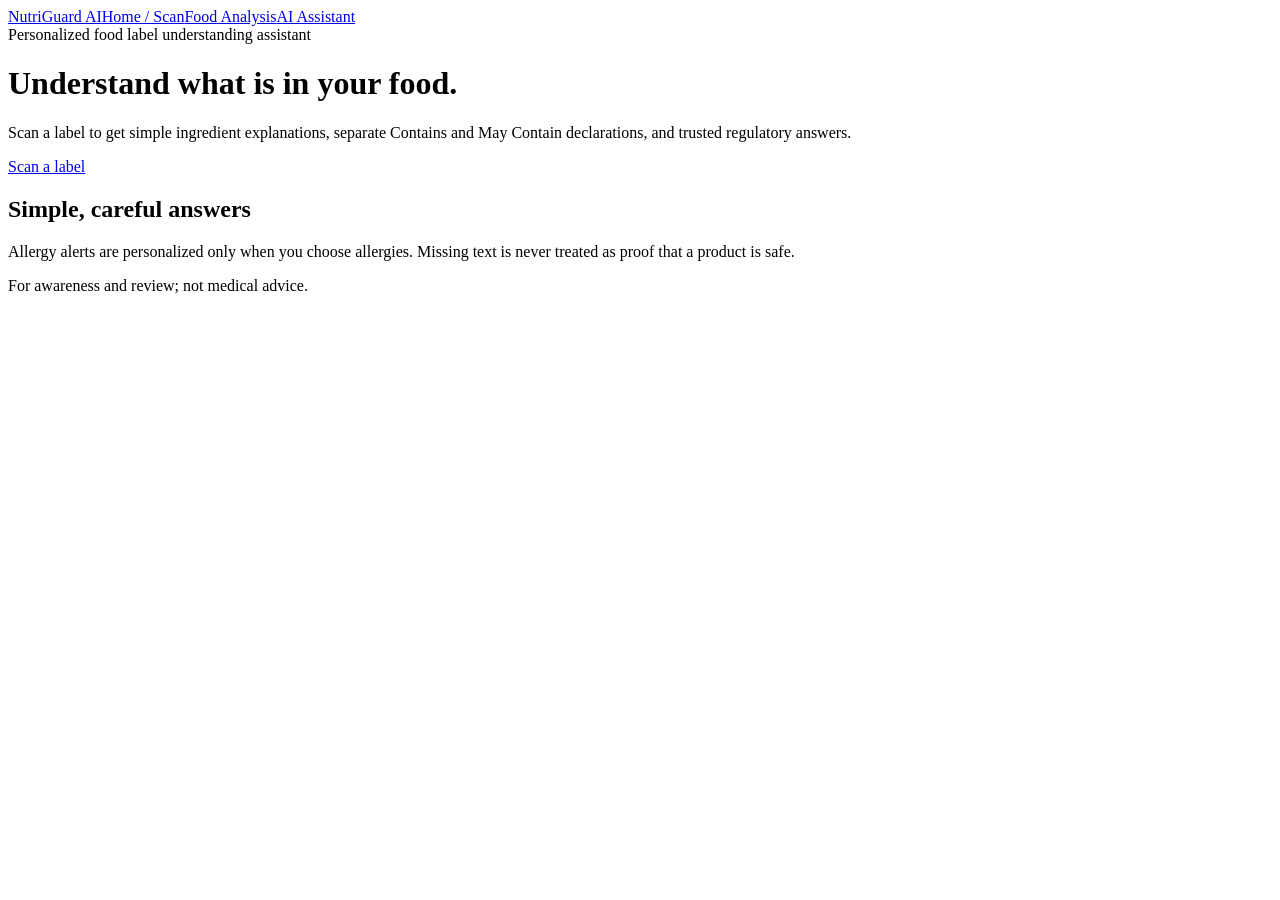
==== frontend/index.html @ c4d88f85 "Initial commit - NutriGuard AI" ====
<!doctype html><html lang="en"><head><meta charset="utf-8"><meta name="viewport" content="width=device-width,initial-scale=1"><title>NutriGuard AI</title><link rel="stylesheet" href="/css/style.css"></head><body><nav class="nav"><a class="brand" href="/">NutriGuard AI</a><a href="/upload.html">Home / Scan</a><a href="/analysis.html">Food Analysis</a><a href="/chat.html">AI Assistant</a></nav><main class="hero container"><div><span class="badge">Personalized food label understanding assistant</span><h1>Understand what is in your food.</h1><p>Scan a label to get simple ingredient explanations, separate Contains and May Contain declarations, and trusted regulatory answers.</p><a class="button" href="/upload.html">Scan a label</a></div><section class="card"><h2>Simple, careful answers</h2><p>Allergy alerts are personalized only when you choose allergies. Missing text is never treated as proof that a product is safe.</p></section></main><footer class="footer">For awareness and review; not medical advice.</footer></body></html>
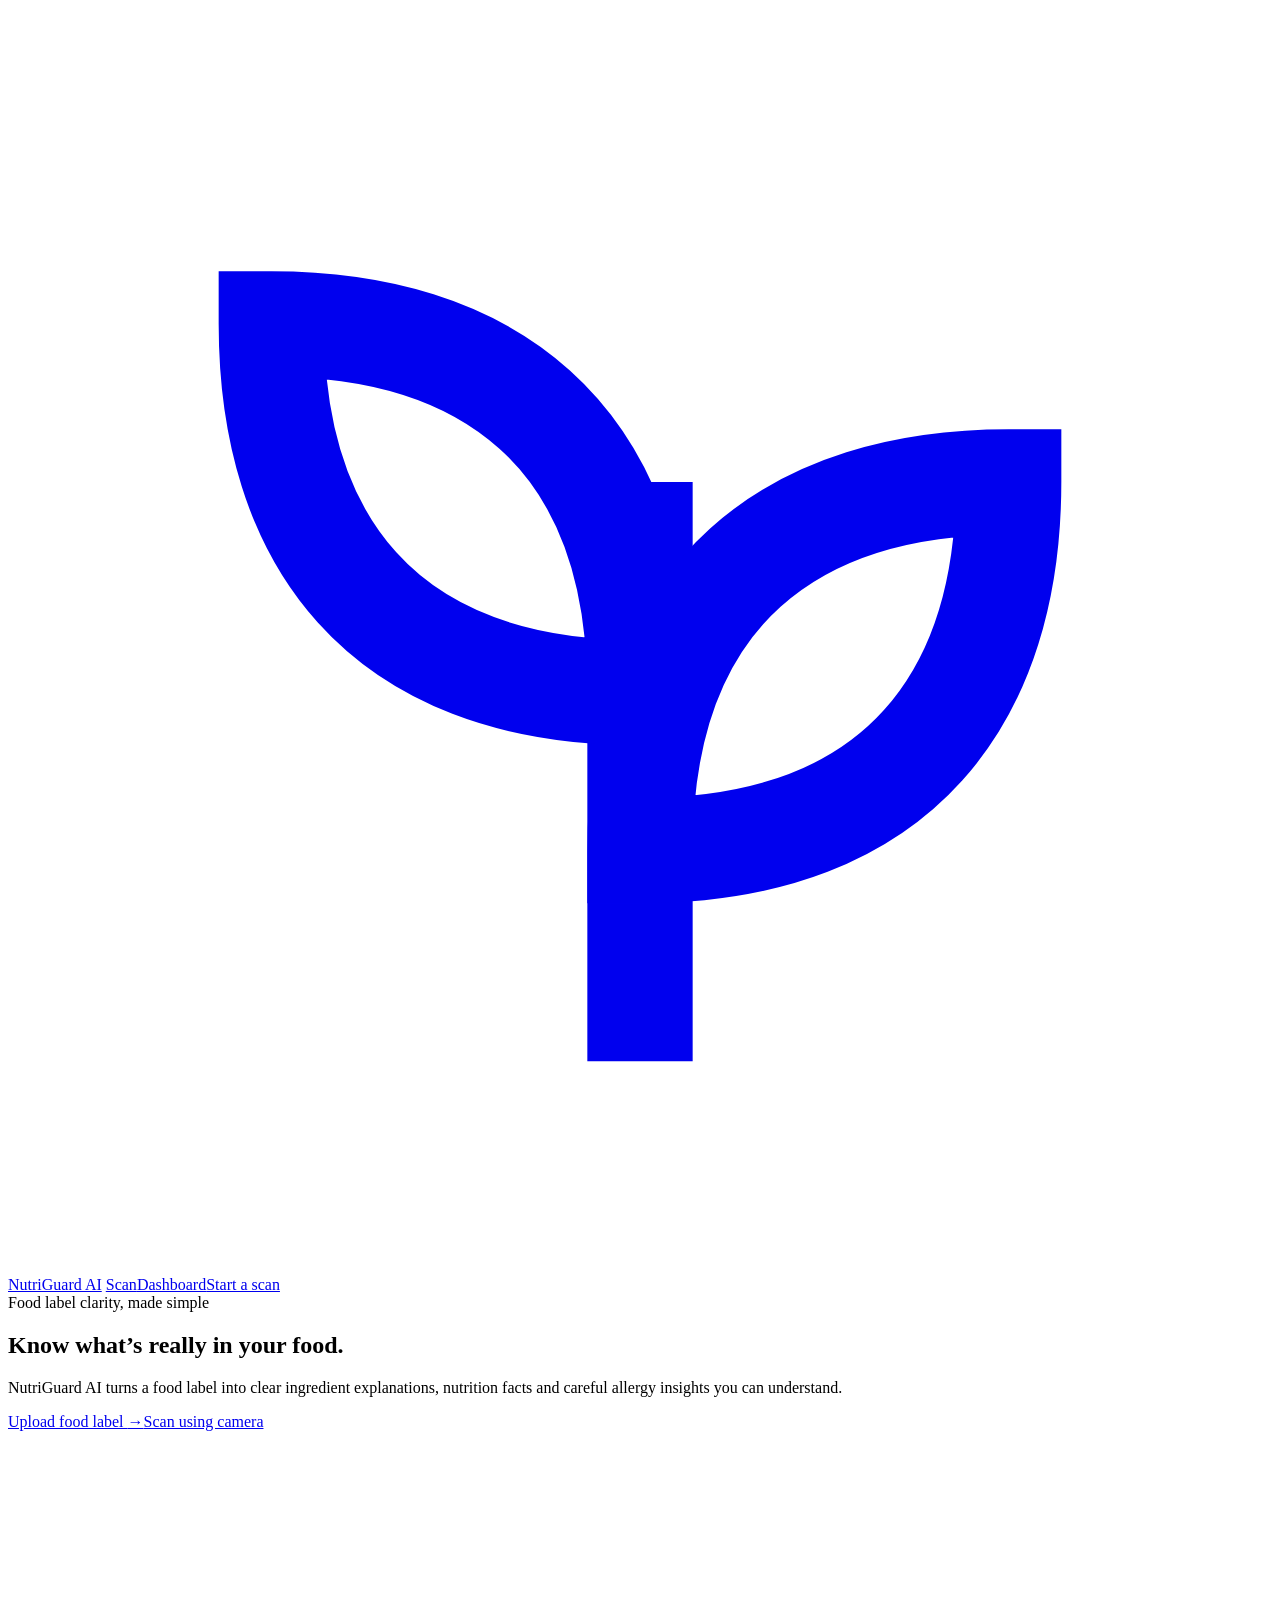
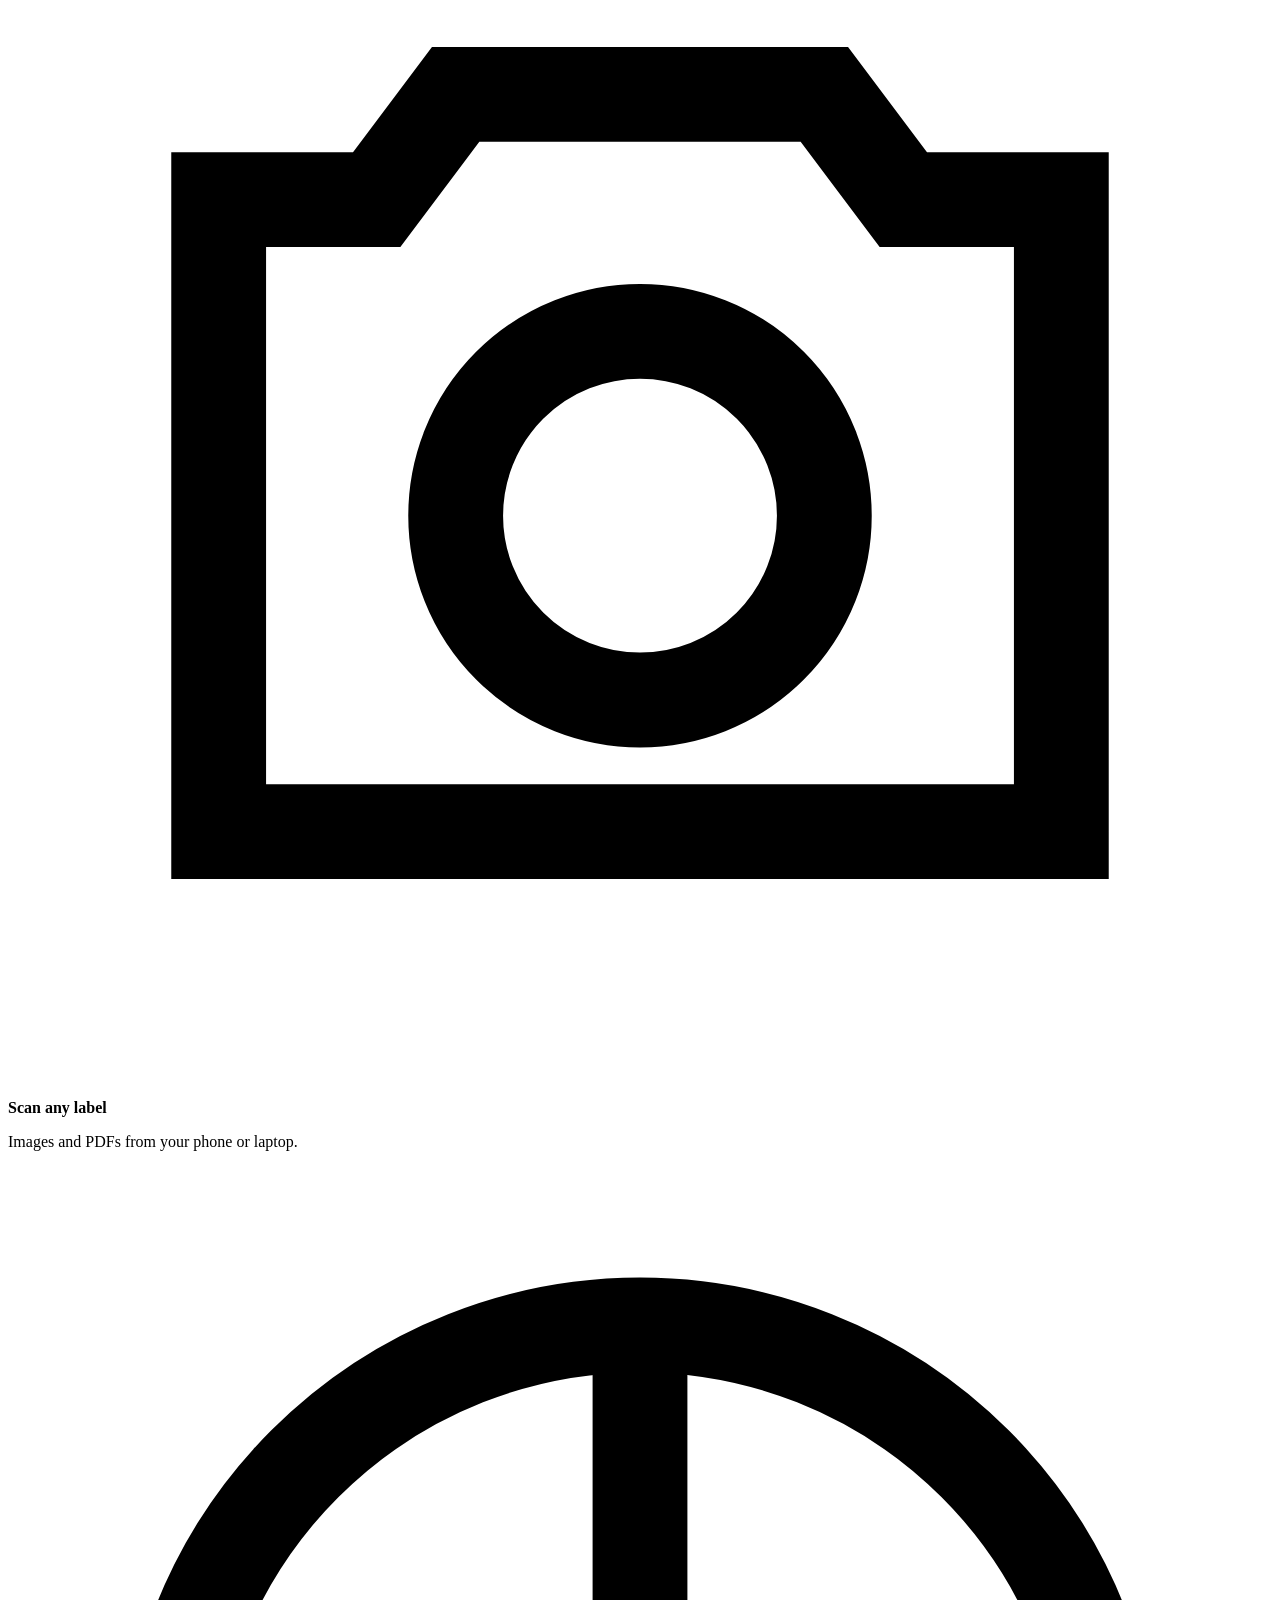
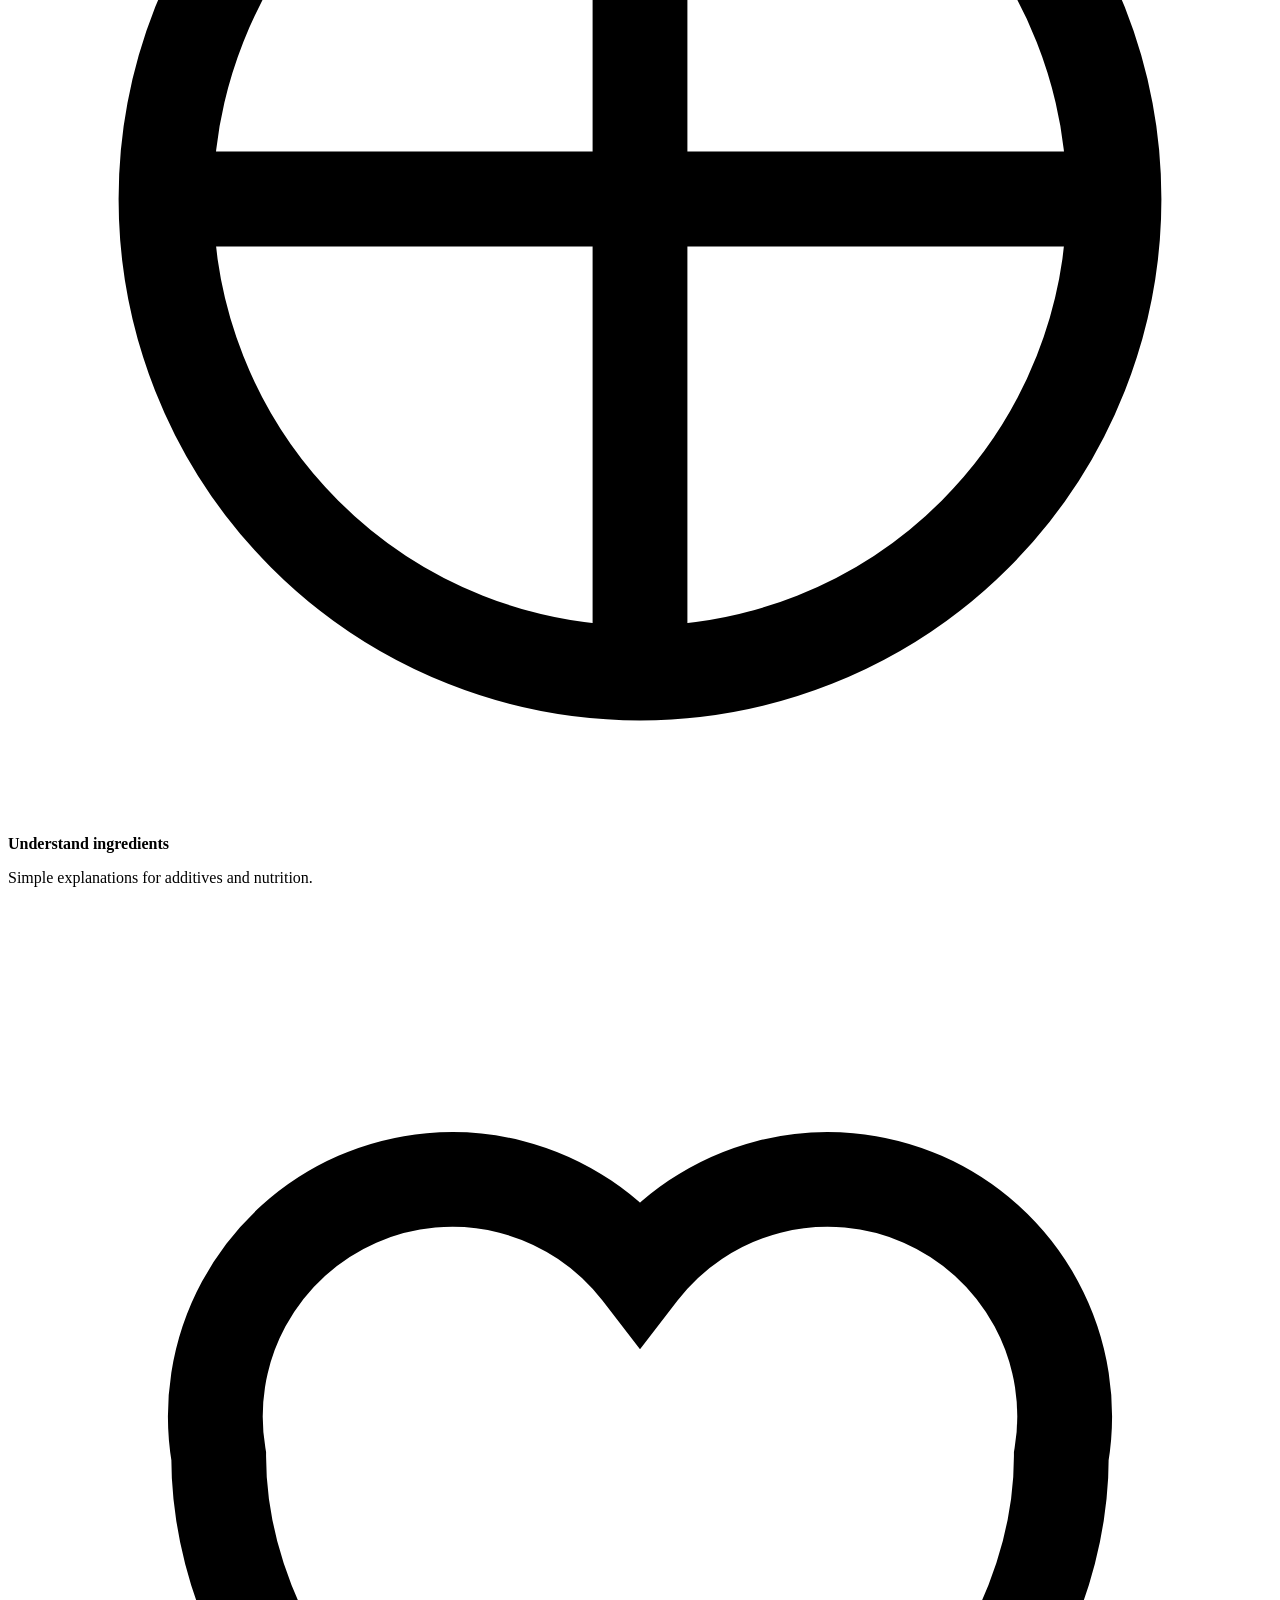
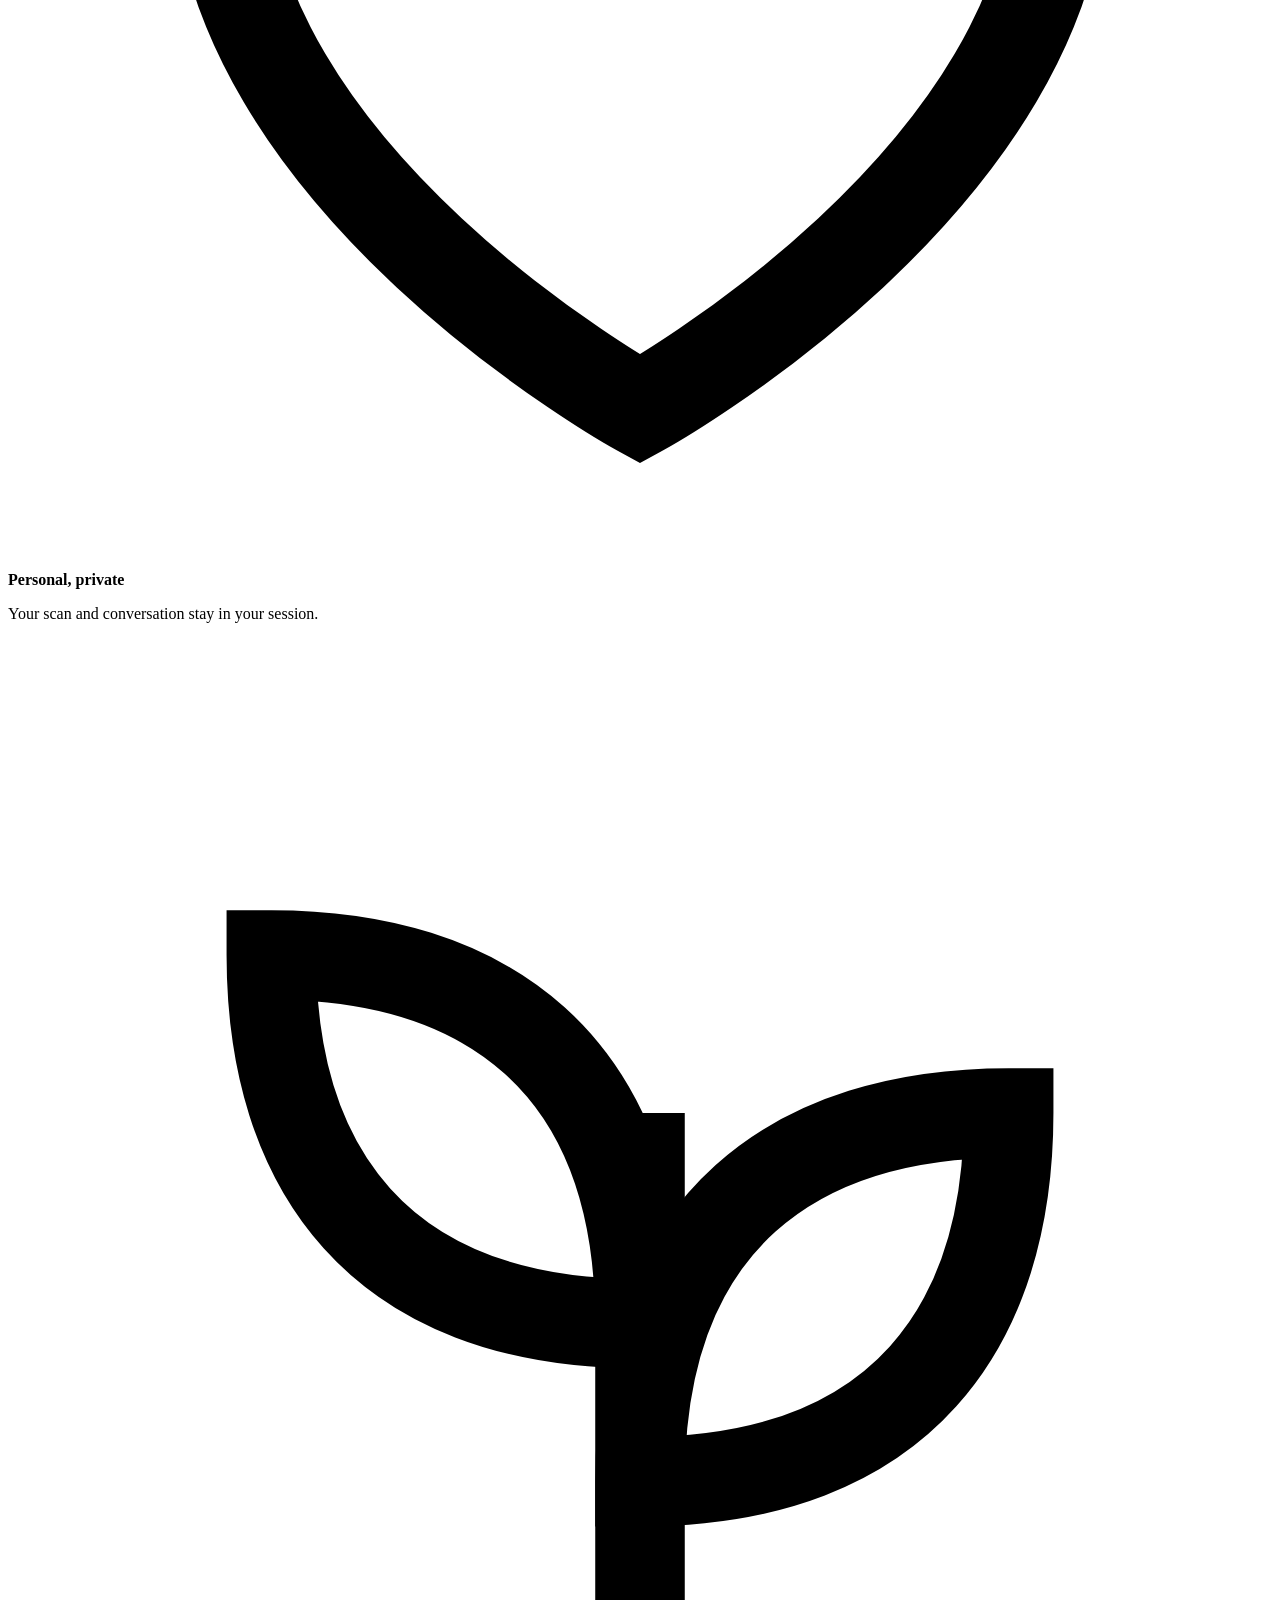
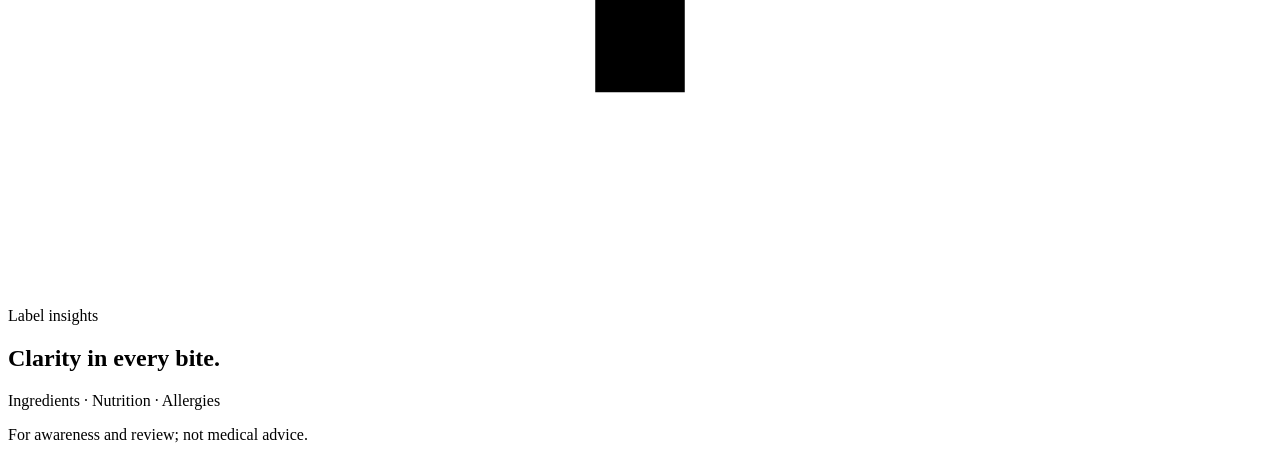
==== commit b69c957d: "Save all changes project done" ====
--- a/frontend/index.html
+++ b/frontend/index.html
@@ -1 +1,25 @@
-<!doctype html><html lang="en"><head><meta charset="utf-8"><meta name="viewport" content="width=device-width,initial-scale=1"><title>NutriGuard AI</title><link rel="stylesheet" href="/css/style.css"></head><body><nav class="nav"><a class="brand" href="/">NutriGuard AI</a><a href="/upload.html">Home / Scan</a><a href="/analysis.html">Food Analysis</a><a href="/chat.html">AI Assistant</a></nav><main class="hero container"><div><span class="badge">Personalized food label understanding assistant</span><h1>Understand what is in your food.</h1><p>Scan a label to get simple ingredient explanations, separate Contains and May Contain declarations, and trusted regulatory answers.</p><a class="button" href="/upload.html">Scan a label</a></div><section class="card"><h2>Simple, careful answers</h2><p>Allergy alerts are personalized only when you choose allergies. Missing text is never treated as proof that a product is safe.</p></section></main><footer class="footer">For awareness and review; not medical advice.</footer></body></html>
+<!doctype html>
+<html lang="en">
+<head><meta charset="utf-8"><meta name="viewport" content="width=device-width,initial-scale=1"><title>NutriGuard AI · Food label clarity</title><link rel="stylesheet" href="/css/style.css"></head>
+<body>
+<nav class="nav">
+    <a class="brand" href="/"><span class="brand-mark" aria-hidden="true"><svg viewBox="0 0 24 24" fill="none" stroke="currentColor" stroke-width="2"><path d="M12 20V9"/><path d="M12 13c-5 0-7-3-7-7 4 0 7 2 7 7Z"/><path d="M12 16c5 0 7-3 7-7-4 0-7 2-7 7Z"/></svg></span>NutriGuard AI</a>
+    <a class="nav-link" href="/upload.html">Scan</a><a class="nav-link" href="/analysis.html">Dashboard</a><a class="nav-cta" href="/upload.html">Start a scan</a>
+</nav>
+<main class="container hero">
+    <section>
+        <span class="eyebrow">Food label clarity, made simple</span>
+        <h1>Know what’s really in your food.</h1>
+        <p class="lead">NutriGuard AI turns a food label into clear ingredient explanations, nutrition facts and careful allergy insights you can understand.</p>
+        <div class="hero-actions"><a class="button" href="/upload.html">Upload food label <span aria-hidden="true">→</span></a><a class="button outline" href="/upload.html#camera">Scan using camera</a></div>
+        <div class="feature-grid">
+            <div class="feature-card"><div class="icon-tile" aria-hidden="true"><svg viewBox="0 0 24 24" fill="none" stroke="currentColor" stroke-width="1.8"><path d="M4 7h3l1.5-2h7L17 7h3v12H4V7Z"/><circle cx="12" cy="13" r="3.5"/></svg></div><strong>Scan any label</strong><p class="muted">Images and PDFs from your phone or laptop.</p></div>
+            <div class="feature-card"><div class="icon-tile" aria-hidden="true"><svg viewBox="0 0 24 24" fill="none" stroke="currentColor" stroke-width="1.8"><path d="M12 3v18M3 12h18"/><circle cx="12" cy="12" r="9"/></svg></div><strong>Understand ingredients</strong><p class="muted">Simple explanations for additives and nutrition.</p></div>
+            <div class="feature-card"><div class="icon-tile" aria-hidden="true"><svg viewBox="0 0 24 24" fill="none" stroke="currentColor" stroke-width="1.8"><path d="M12 21s8-4.4 8-10.5A4.5 4.5 0 0 0 12 7a4.5 4.5 0 0 0-8 3.5C4 16.6 12 21 12 21Z"/></svg></div><strong>Personal, private</strong><p class="muted">Your scan and conversation stay in your session.</p></div>
+        </div>
+    </section>
+    <section class="hero-visual" aria-label="NutriGuard label preview"><div class="label-card"><div class="leaf"><svg viewBox="0 0 24 24" fill="none" stroke="currentColor" stroke-width="1.7"><path d="M12 20V9"/><path d="M12 13c-5 0-7-3-7-7 4 0 7 2 7 7Z"/><path d="M12 16c5 0 7-3 7-7-4 0-7 2-7 7Z"/></svg></div><span class="eyebrow">Label insights</span><h2>Clarity in every bite.</h2><div class="line"></div><div class="line short"></div><div class="line"></div><p class="muted">Ingredients · Nutrition · Allergies</p></div></section>
+</main>
+<footer class="footer">For awareness and review; not medical advice.</footer>
+</body>
+</html>
